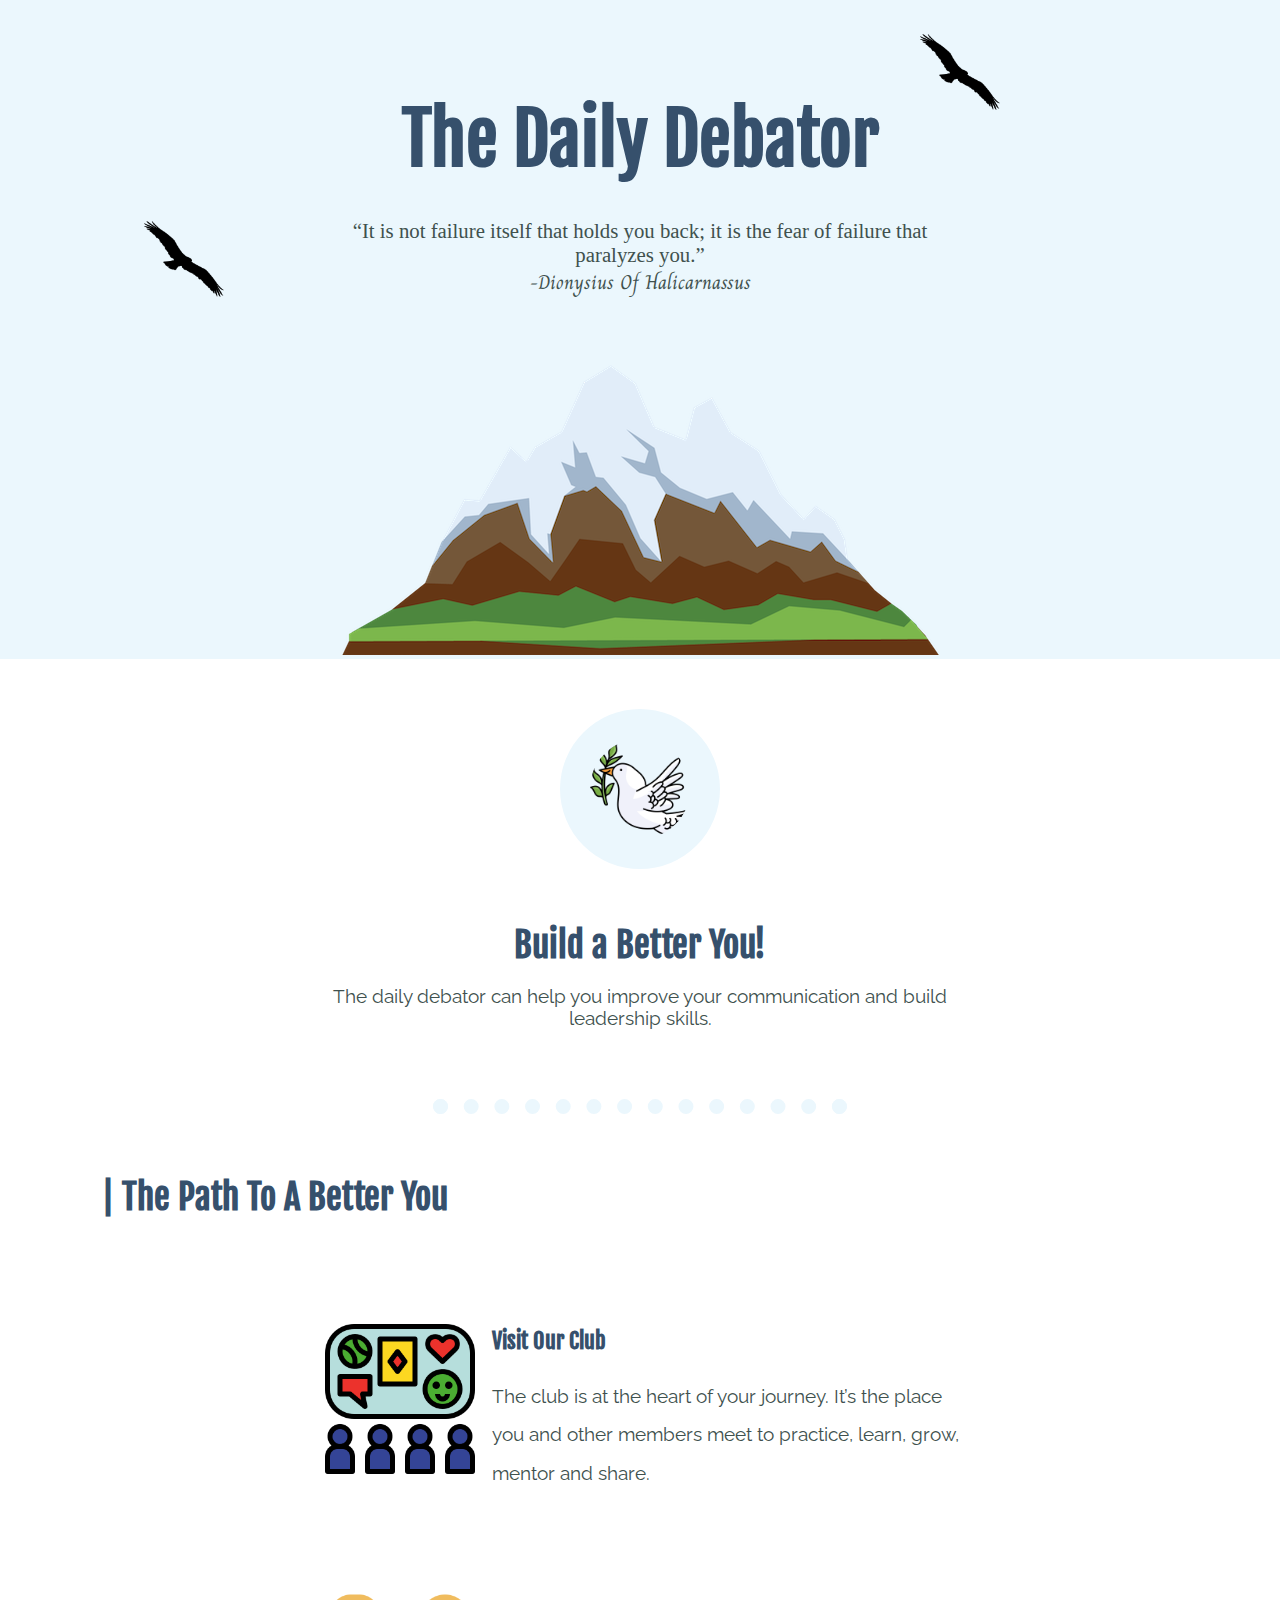
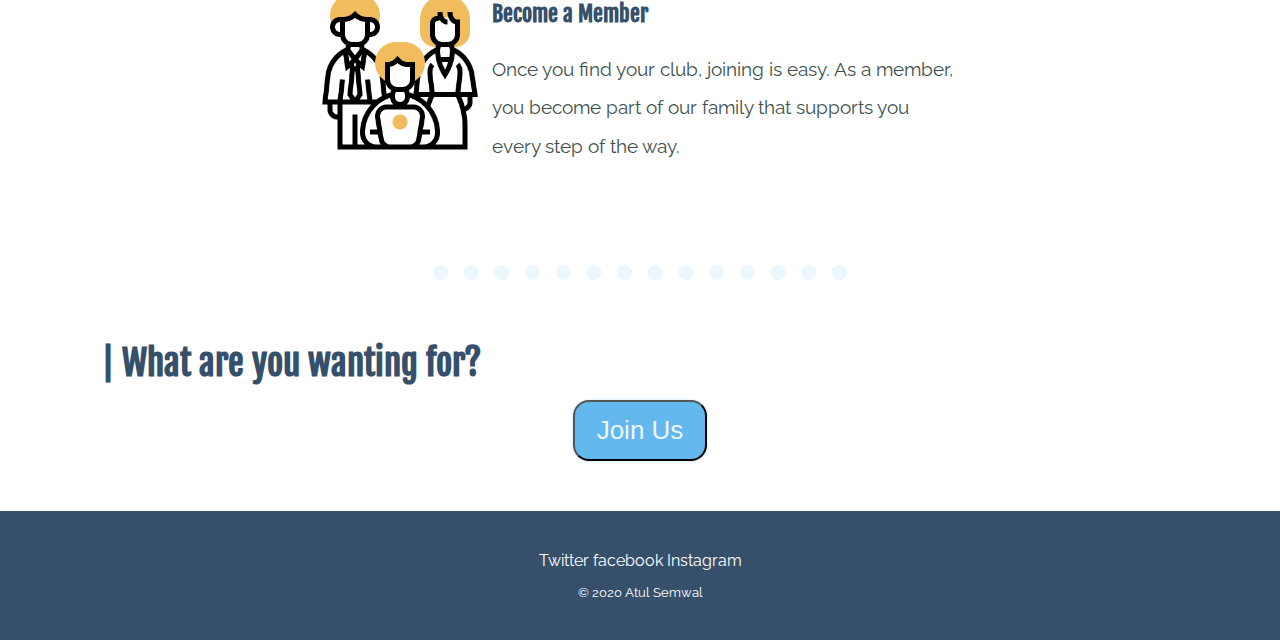
==== index.html @ a83d8d06 "Add files via upload" ====
<!DOCTYPE html>
<html lang="en" dir="ltr">
  <head>
    <meta charset="utf-8">
    <title> The Debate Club</title>
    <link rel="icon" href="images/speaker.png">
    <link rel="stylesheet" href="css/style.css">
    <link href="https://fonts.googleapis.com/css2?family=Charm&family=Fjalla+One&family=Raleway&display=swap" rel="stylesheet">
  </head>
  <body>

    <div class="top-container">
      <img class="bird" src="images/bird.png" alt="">
      <h1 class="t_container_h1">The Daily Debator</h1>
      <img class="bird-bottom" src="images/bird.png" alt="">
      <p class="top_container_quote">“It is not failure itself that holds you back; it is the fear of failure that paralyzes you.”</p>
      <p class="name">-Dionysius Of Halicarnassus</p>
      <img class="mountain" src="images/mountain.png" alt="">
    </div>

    <div class="second-container">
      <img class="peace" src="images/peace.png" alt="">
      <h2>Build a Better You!</h2>
      <p class="second-container-para">The daily debator can help you improve your communication and build leadership skills. </p>
    </div>

    <hr>

     <div class="third_container">
       <h2 class="third_container_h2">| The Path To A Better You</h2>

         <div class="path-row">
          <img class="debate" src="images/interest.png" alt="">
          <h3>Visit Our Club</h3>
          <p class="path-para">The club is at the heart of your journey. It’s the place you and other members meet to practice, learn, grow, mentor and share.</p>
        </div>

        <div class="path-row">
         <img class="debate" src="images/member.png" alt="">
         <h3>Become a Member</h3>
         <p class="path-para">Once you find your club, joining is easy. As a member, you become part of our family that supports you every step of the way.</p>
       </div>
     <hr>
        <div class="">
       <h2 class="join-us-h2">| What are you wanting for?</h2>
       <a href="contact.html"><button class="testbutton" type="button" name="button">Join Us</button></a> 
        </div>
    </div>

      <div class="footer">
        <a href="#">Twitter</a>
        <a href="#">facebook</a>
        <a href="#">Instagram</a>
        <p class="copyright">© 2020 Atul Semwal</p>
      </div>

  </body>
</html>
---- css/style.css ----
body{
  margin: 0;
  text-align: center;
  color: #40514E;
}

     /* GENERAL */
p{
  font-family: 'Raleway', sans-serif;
  font-size: 1.2rem;
  margin: 0px;
}

h2{
  color: #36506c;
  font-family: 'Fjalla One', sans-serif;
  font-size: 2.2rem;
  margin-bottom: 18px;
}

h3{
  color: #36506c;
  font-family: 'Fjalla One', sans-serif;
  font-size: 1.4rem;
  margin-bottom: 13px

  }

hr{
  border: dotted 15px #ebf7fd;
  border-bottom: none;
  width: 30%;
  margin: 70px auto 60px;
}

a{
  text-decoration: none;
  color: #ffffff;
  font-family: 'Raleway', sans-serif;
}

a:hover{
  color: #a5def1;
}
     /* TOP-CONTAINER */
.top-container{
  background-color: #ebf7fd;
}

.t_container_h1{
  margin: 0;
  padding: 10px 0 35px 0;
  font-family: 'Fjalla One', sans-serif;
  font-size: 4.45rem;
  color: #36506c;
}

.top_container_quote{
  font-family: cursive;
  font-size: 1.3rem;
  width: 50%;
  margin: auto;
}

.name{
  font-family: 'Charm', cursive;
  font-size: 1.25rem;
  margin-bottom: 0px;
}

.bird{
  position: relative;
  left: 20rem;
  top: 2rem;
  width: 80px;
}

.bird-bottom{
  position: absolute;
  right: 66rem;
  width: 80px;
}

/* SECOND container */

.peace{
  background-color: #ebf7fd;
  margin: 50px auto 20px auto;
  width: 100px;
  border-radius: 100%;
  padding: 30px;
}

.second-container-para{
  width: 50%;
  margin: auto;
}

/* THIRD container */

.third_container_h2{
  text-align: left;
  margin-left: 8%;
  margin-bottom: 15px;
}
 .path-row{
   width: 50%;
   margin: 100px auto;
   text-align: left;
   line-height: 2;
 }

.debate{
  float: left;
  width: 25%;
  padding-right: 12px;
}

.join-us-h2{
  text-align: left;
  margin-left: 8%;
  margin-bottom: 15px;
}

.testbutton {
  font-family: arial;
  color: #EBF7FD !important;
  font-size: 26px;
  box-shadow: 0px 0px 3px #BEE2F9;
  padding: 13px 22px;
  -moz-border-radius: 16px;
  -webkit-border-radius: 16px;
  border-radius: 16px;
  background: #63B8EE;
  background: linear-gradient(top,  #A5DEF1,  #468CCF);
  background: -ms-linear-gradient(top,  #A5DEF1,  #468CCF);
  background: webkit-gradient(linear, left top, left bottom, from(#A5DEF1), to(#468CCF));
  background: -moz-linear-gradient(top,  #A5DEF1,  #468CCF);
}
.testbutton:hover {
  color: #14396A !important;
  background: #468CCF;
  background: linear-gradient(top,  #468CCF,  #63B8EE);
  background: -ms-linear-gradient(top,  #468CCF,  #63B8EE);
  background: webkit-gradient(linear, left top, left bottom, from(#468CCF), to(#63B8EE));
  background: -moz-linear-gradient(top,  #468CCF,  #63B8EE);
}

.footer{
 background-color: #36506c;
 padding: 40px;
 margin: 50px auto 0px;
}

.copyright{
  color: #ffffff;
  margin-top: 15px;
  font-size: 0.8rem;
}

/* ----------------------------------CONTACT HTML------------------------------ */

.top-container-th{
 background-color: #36506c;
}

.th_container_h1{
  margin: 0px auto;
  padding: 61px 0 35px 0;
  font-family: 'Fjalla One', sans-serif;
  font-size: 2.8rem;
  color: white;
}
.contact{
  text-align: left;
  padding-left: 50px;

}

.button{
  font-family: arial;
    color: #EBF7FD !important;
    font-size: 19px;
    box-shadow: 0px 0px 7px #BEE2F9;
    padding: 10px 23px;
    -moz-border-radius: 19px;
    -webkit-border-radius: 19px;
    border-radius: 19px;
    background: #36506C;
    background: linear-gradient(top,  #A5DEF1,  #40BAD5);
    background: -ms-linear-gradient(top,  #A5DEF1,  #40BAD5);
    background: -webkit-gradient(linear, left top, left bottom, from(#A5DEF1), to(#40BAD5));
    background: -moz-linear-gradient(top,  #A5DEF1,  #40BAD5);
    margin: 0px auto 100px;;
    border: 0px;
    text-decoration: none;
}

.form {
	line-height: 1.5;
	border: none;
	margin-top: 100px;
	width: 700px;
	font-size: 2rem;
	color: white;
	padding: 5px 10px;
	background: transparent;
}

/* ----------------------------------THANK HTML------------------------------ */

.t_container{
  margin: 0;
  padding: 100px;
}
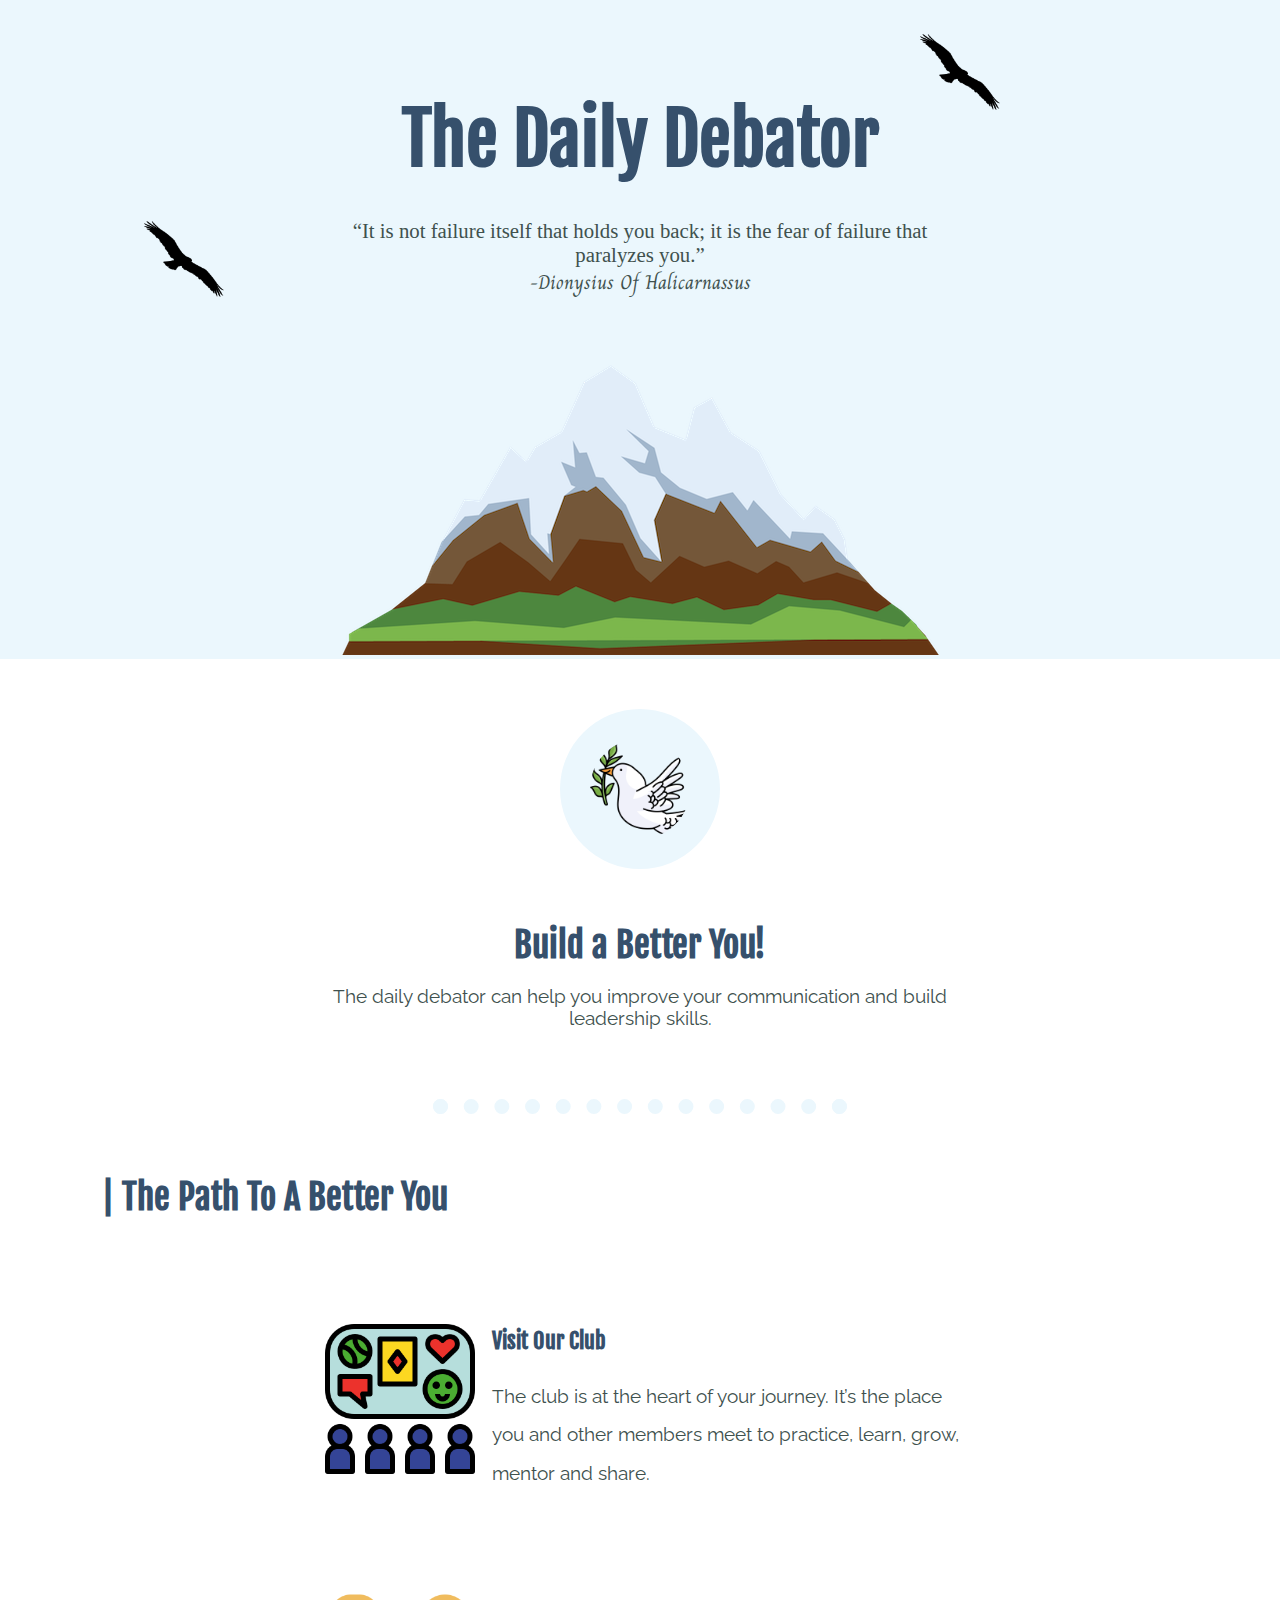
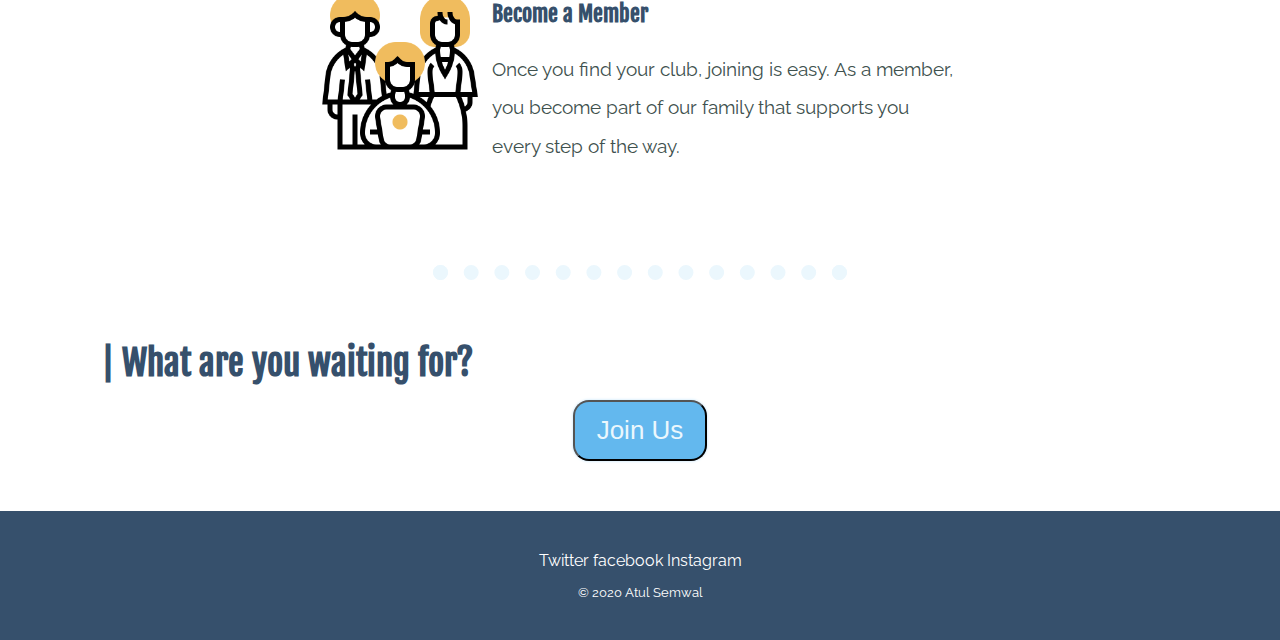
==== commit e4309c74: "Update index.html" ====
--- a/index.html
+++ b/index.html
@@ -42,15 +42,15 @@
        </div>
      <hr>
         <div class="">
-       <h2 class="join-us-h2">| What are you wanting for?</h2>
+       <h2 class="join-us-h2">| What are you waiting for?</h2>
        <a href="contact.html"><button class="testbutton" type="button" name="button">Join Us</button></a> 
         </div>
     </div>
 
       <div class="footer">
-        <a href="#">Twitter</a>
-        <a href="#">facebook</a>
-        <a href="#">Instagram</a>
+        <a href="https://twitter.com/explore">Twitter</a>
+        <a href="https://www.facebook.com/">facebook</a>
+        <a href="https://www.instagram.com/">Instagram</a>
         <p class="copyright">© 2020 Atul Semwal</p>
       </div>
 
